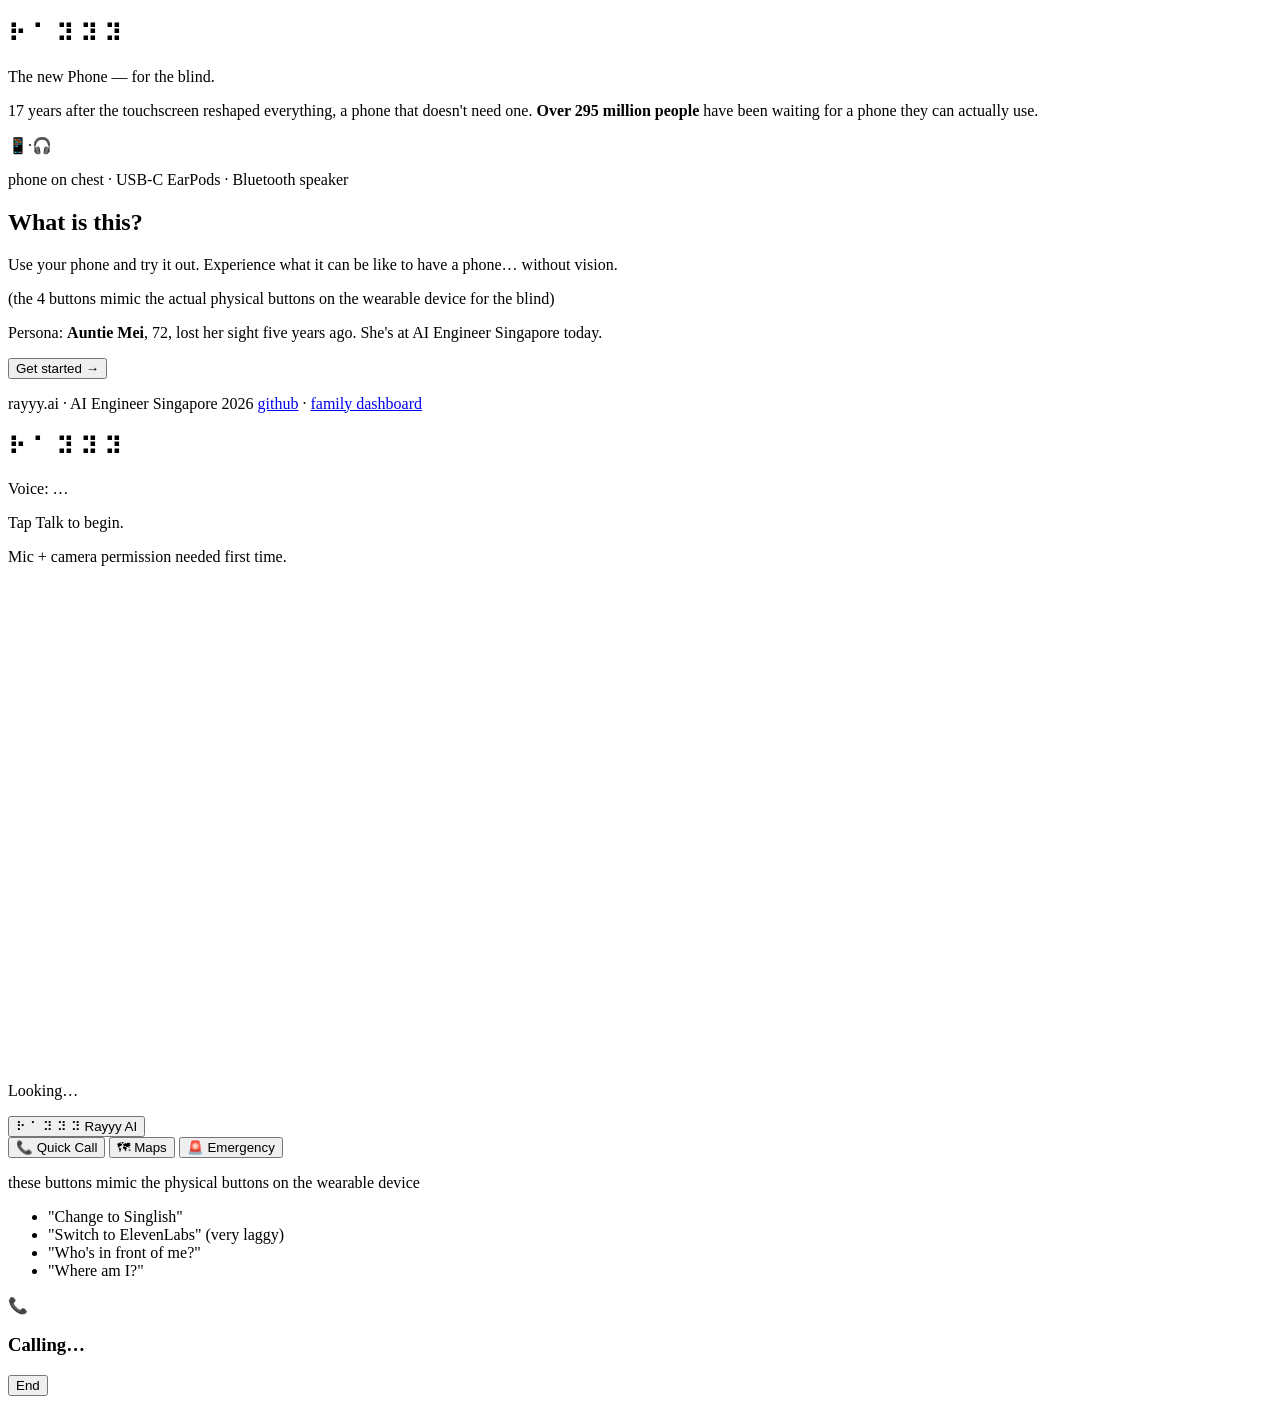
==== public/index.html @ 4cb22544 "Screen 2: add 4 quick prompts under the button bar Small chip list under the "buttons mimic the phys" ====
<!doctype html>
<html lang="en">
  <head>
    <meta charset="utf-8" />
    <meta
      name="viewport"
      content="width=device-width, initial-scale=1, viewport-fit=cover, user-scalable=no"
    />
    <meta name="apple-mobile-web-app-capable" content="yes" />
    <meta name="apple-mobile-web-app-status-bar-style" content="black-translucent" />
    <meta
      name="description"
      content="Rayyy — a new kind of phone for the blind. 17 years after the touchscreen reshaped everything, a phone that doesn't need one."
    />
    <title>Rayyy — the new Phone, for the blind</title>
    <link rel="preconnect" href="https://fonts.googleapis.com" />
    <link rel="preconnect" href="https://fonts.gstatic.com" crossorigin />
    <link
      href="https://fonts.googleapis.com/css2?family=Fraunces:opsz,wght@9..144,500;9..144,600;9..144,700&family=Inter:wght@400;500;600;700&family=JetBrains+Mono:wght@400;500&display=swap"
      rel="stylesheet"
    />
    <link rel="stylesheet" href="/styles.css" />
  </head>
  <body>
    <main id="page">
      <!-- Screen 1: What is this -->
      <section class="screen screen-intro">
        <header class="hero">
          <h1 class="braille-logo" aria-label="rayyy">⠗ ⠁ ⠽ ⠽ ⠽</h1>
          <p class="tagline">The new Phone — for the blind.</p>
          <p class="subtagline">
            17 years after the touchscreen reshaped everything, a phone that
            doesn't need one. <strong>Over 295 million people</strong> have been
            waiting for a phone they can actually use.
          </p>
        </header>

        <section class="card intro">
          <div class="product">
            <video
              id="product-video"
              src="/assets/product.mp4"
              autoplay
              loop
              muted
              playsinline
              poster="/assets/product.jpg"
              onerror="this.remove(); var fb=document.getElementById('product-img'); if(fb){ fb.style.display='block'; }"
            ></video>
            <img
              id="product-img"
              src="/assets/product.jpg"
              alt="Phone strapped to chest with USB-C EarPods"
              style="display:none;"
              onerror="this.remove(); document.getElementById('product-fallback').classList.add('show');"
            />
            <div id="product-fallback" class="product-fallback">
              <div class="product-emoji" aria-hidden="true">📱<span>·</span>🎧</div>
              <p class="product-caption">phone on chest · USB-C EarPods · Bluetooth speaker</p>
            </div>
          </div>
          <h2>What is this?</h2>
          <p class="lead">
            Use your phone and try it out. Experience what it can be like
            to have a phone… without vision.
          </p>
          <p class="lead-sub">
            (the 4 buttons mimic the actual physical buttons on the wearable
            device for the blind)
          </p>
          <p class="meta">
            Persona: <strong>Auntie Mei</strong>, 72, lost her sight five years
            ago. She's at AI Engineer Singapore today.
          </p>
        </section>

        <button id="continue-btn" class="big primary continue-btn">
          Get started <span class="arrow">→</span>
        </button>

        <footer class="page-footer-inline">
          <p class="brand">
            rayyy.ai · AI Engineer Singapore 2026
            <a href="https://github.com/bboxfred/rayyy" target="_blank" rel="noopener">github</a>
            ·
            <a href="/dashboard" target="_blank" rel="noopener">family dashboard</a>
          </p>
        </footer>
      </section>

      <!-- Screen 2: live UI -->
      <section class="screen screen-live">
        <header class="hero hero-small">
          <h1 class="braille-logo small" aria-label="rayyy">⠗ ⠁ ⠽ ⠽ ⠽</h1>
          <p id="voice-tag" class="voice-tag">Voice: …</p>
        </header>

        <section id="status-card" class="card status-card live-status">
          <p id="status">Tap Talk to begin.</p>
          <p id="hint" class="hint">Mic + camera permission needed first time.</p>
          <!-- Viewfinder slots in here when Rayyy fires enable_camera. -->
          <div id="viewfinder-card" class="viewfinder-inline hidden">
            <canvas id="viewfinder" width="640" height="480"></canvas>
            <p id="viewfinder-caption" class="hint">Looking…</p>
          </div>
        </section>

        <!-- Bottom bar: 1 big Talk button on the left, 3 quick actions on the right. -->
        <section class="bottom-bar">
          <button id="talk-btn" class="talk-big" aria-label="Talk to Rayyy">
            <span class="talk-braille" aria-hidden="true">⠗ ⠁ ⠽ ⠽ ⠽</span>
            <span class="talk-label">Rayyy AI</span>
          </button>
          <div class="action-stack">
            <button id="action-call" class="action-btn" data-action="quick_call">
              <span class="action-emoji" aria-hidden="true">📞</span>
              <span class="action-label">Quick Call</span>
            </button>
            <button id="action-maps" class="action-btn" data-action="enquire_maps">
              <span class="action-emoji" aria-hidden="true">🗺</span>
              <span class="action-label">Maps</span>
            </button>
            <button id="action-emergency" class="action-btn emergency" data-action="emergency">
              <span class="action-emoji" aria-hidden="true">🚨</span>
              <span class="action-label">Emergency</span>
            </button>
          </div>
        </section>
        <p class="bar-caption">
          these buttons mimic the physical buttons on the wearable device
        </p>
        <ul class="try-prompts" aria-label="Things to try saying">
          <li>"Change to Singlish"</li>
          <li>
            "Switch to ElevenLabs"
            <span class="warn-tiny">(very laggy)</span>
          </li>
          <li>"Who's in front of me?"</li>
          <li>"Where am I?"</li>
        </ul>
      </section>

      <!-- Audio sink. Routing AudioContext through MediaStreamDestination ->
           <audio> uses iOS's media-playback path, which preserves loudspeaker
           routing across audio session changes (camera on flips iOS to the
           earpiece otherwise). -->
      <audio id="audio-out" autoplay playsinline></audio>

      <!-- Full-screen overlay for emergency / call scenarios. -->
      <div id="scenario-overlay" class="scenario-overlay" aria-live="polite">
        <div class="scenario-inner">
          <div id="scenario-icon" class="scenario-icon">📞</div>
          <h3 id="scenario-title" class="scenario-title">Calling…</h3>
          <p id="scenario-sub" class="scenario-sub"></p>
          <div class="scenario-bars" aria-hidden="true">
            <span></span><span></span><span></span>
          </div>
          <button id="scenario-close" class="scenario-close">End</button>
        </div>
      </div>

    </main>

    <script src="/app.js?v=18"></script>
  </body>
</html>
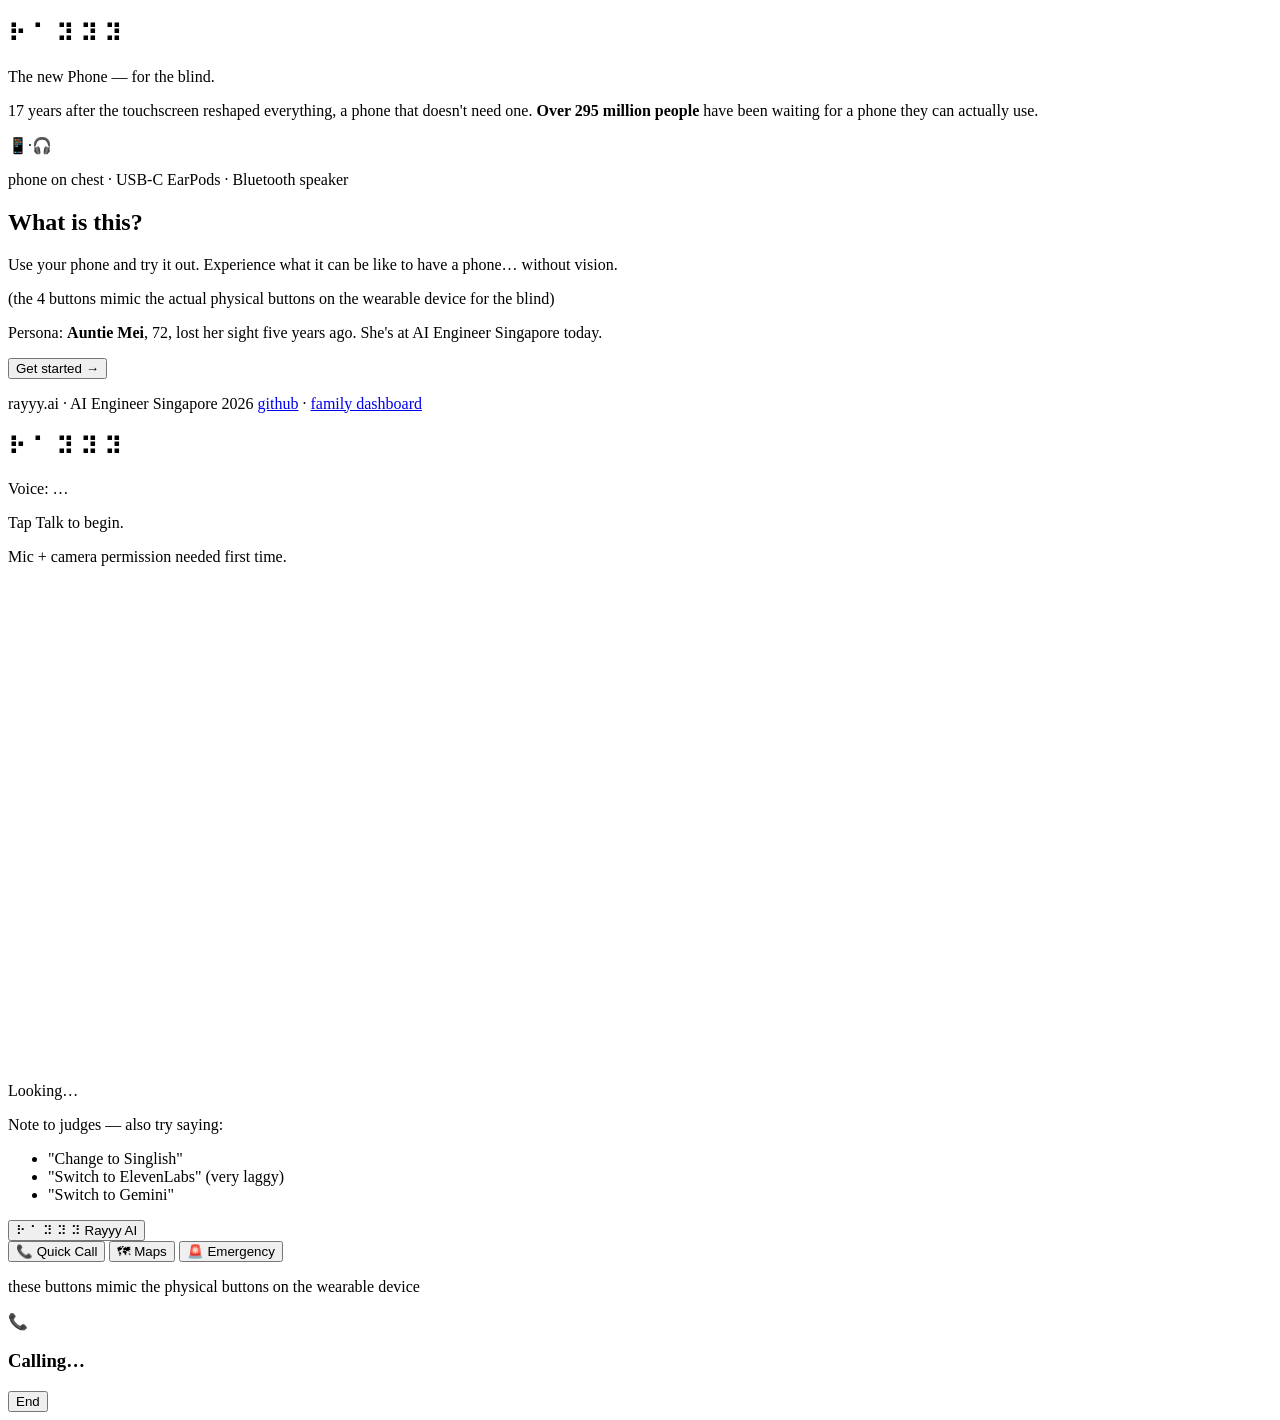
==== commit 618c5484: "Screen 2 layout polish: Note to judges + shorter status + single-line braille - "Change to Singlish"" ====
--- a/public/index.html
+++ b/public/index.html
@@ -105,6 +105,19 @@
           </div>
         </section>
 
+        <!-- Note to judges (above the button bar) -->
+        <section class="judges-note">
+          <p class="judges-note-label">Note to judges — also try saying:</p>
+          <ul class="judges-pills">
+            <li>"Change to Singlish"</li>
+            <li>
+              "Switch to ElevenLabs"
+              <span class="warn-tiny">(very laggy)</span>
+            </li>
+            <li>"Switch to Gemini"</li>
+          </ul>
+        </section>
+
         <!-- Bottom bar: 1 big Talk button on the left, 3 quick actions on the right. -->
         <section class="bottom-bar">
           <button id="talk-btn" class="talk-big" aria-label="Talk to Rayyy">
@@ -129,15 +142,6 @@
         <p class="bar-caption">
           these buttons mimic the physical buttons on the wearable device
         </p>
-        <ul class="try-prompts" aria-label="Things to try saying">
-          <li>"Change to Singlish"</li>
-          <li>
-            "Switch to ElevenLabs"
-            <span class="warn-tiny">(very laggy)</span>
-          </li>
-          <li>"Who's in front of me?"</li>
-          <li>"Where am I?"</li>
-        </ul>
       </section>
 
       <!-- Audio sink. Routing AudioContext through MediaStreamDestination ->
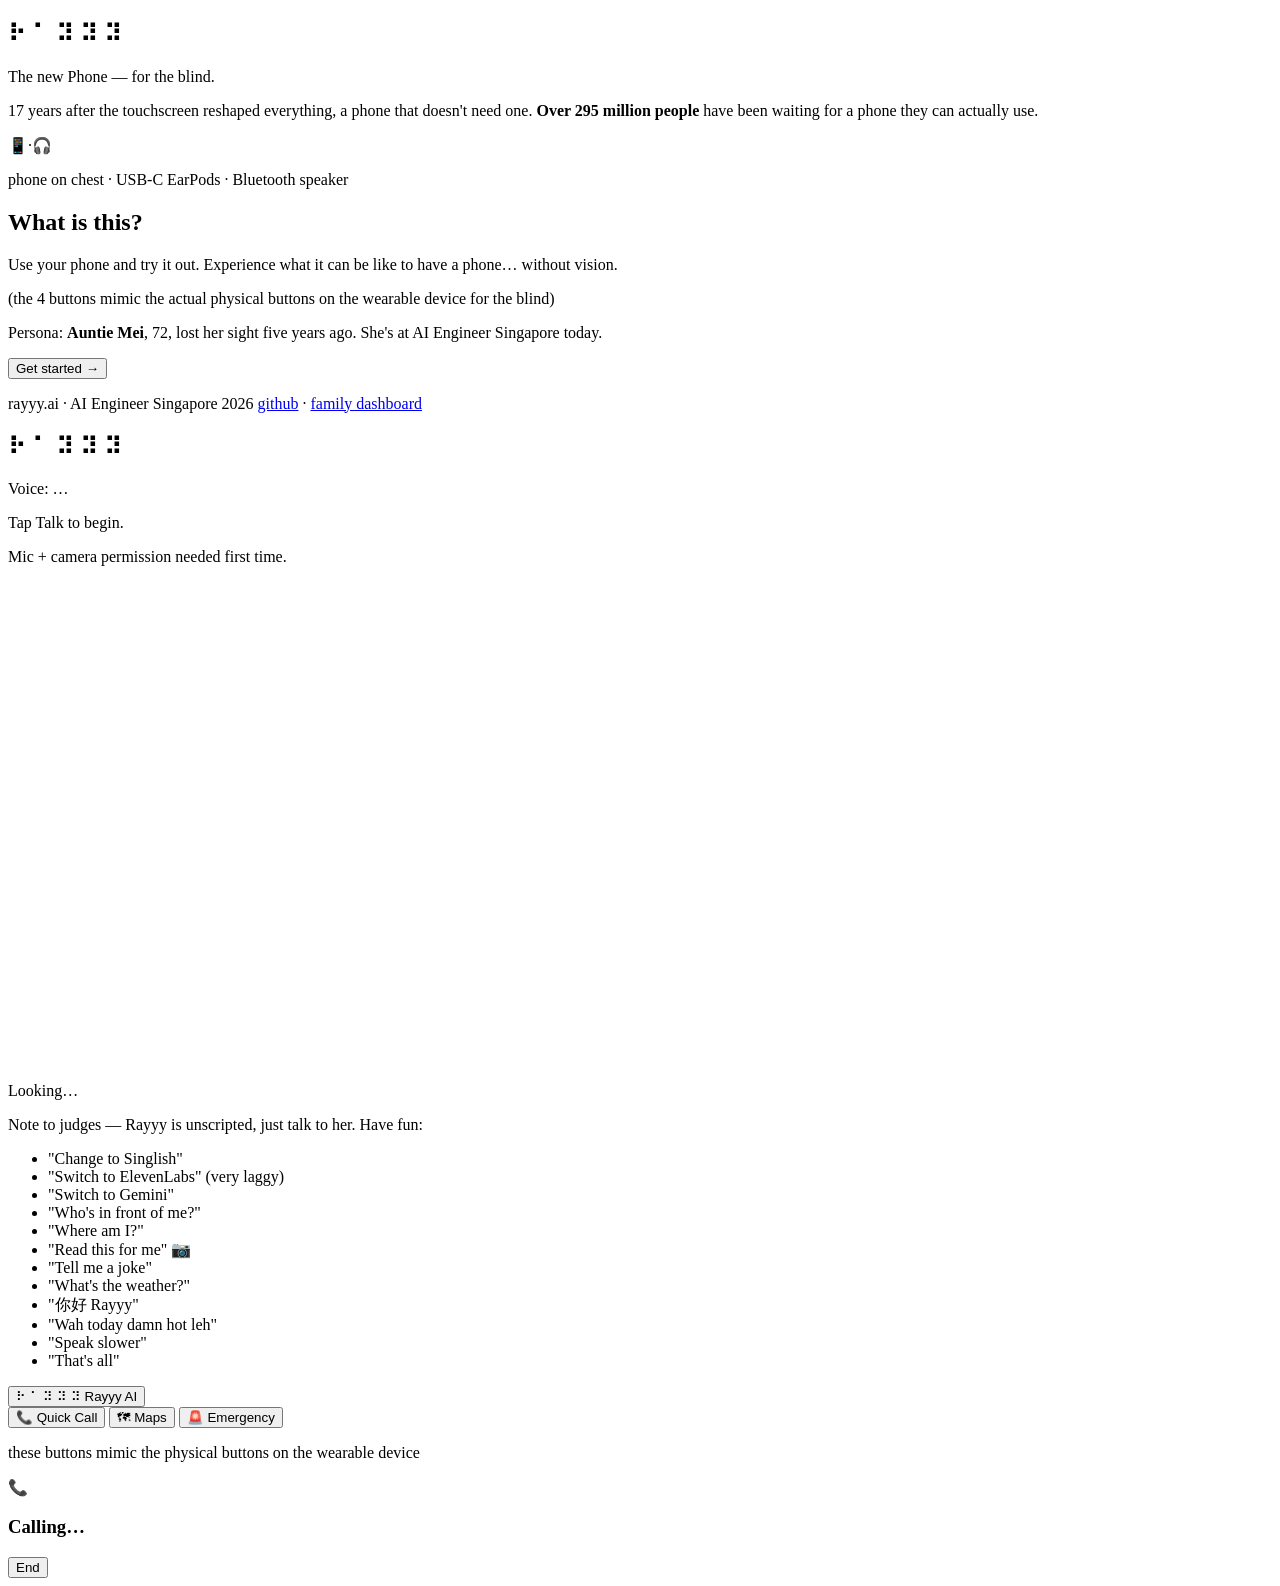
==== commit e4004b2a: "Note to judges: more prompts + invitation to play Expanded the pill list from 3 to 12 prompts coveri" ====
--- a/public/index.html
+++ b/public/index.html
@@ -107,7 +107,9 @@
 
         <!-- Note to judges (above the button bar) -->
         <section class="judges-note">
-          <p class="judges-note-label">Note to judges — also try saying:</p>
+          <p class="judges-note-label">
+            Note to judges — Rayyy is unscripted, just talk to her. Have fun:
+          </p>
           <ul class="judges-pills">
             <li>"Change to Singlish"</li>
             <li>
@@ -115,6 +117,15 @@
               <span class="warn-tiny">(very laggy)</span>
             </li>
             <li>"Switch to Gemini"</li>
+            <li>"Who's in front of me?"</li>
+            <li>"Where am I?"</li>
+            <li>"Read this for me" 📷</li>
+            <li>"Tell me a joke"</li>
+            <li>"What's the weather?"</li>
+            <li>"你好 Rayyy"</li>
+            <li>"Wah today damn hot leh"</li>
+            <li>"Speak slower"</li>
+            <li>"That's all"</li>
           </ul>
         </section>
 
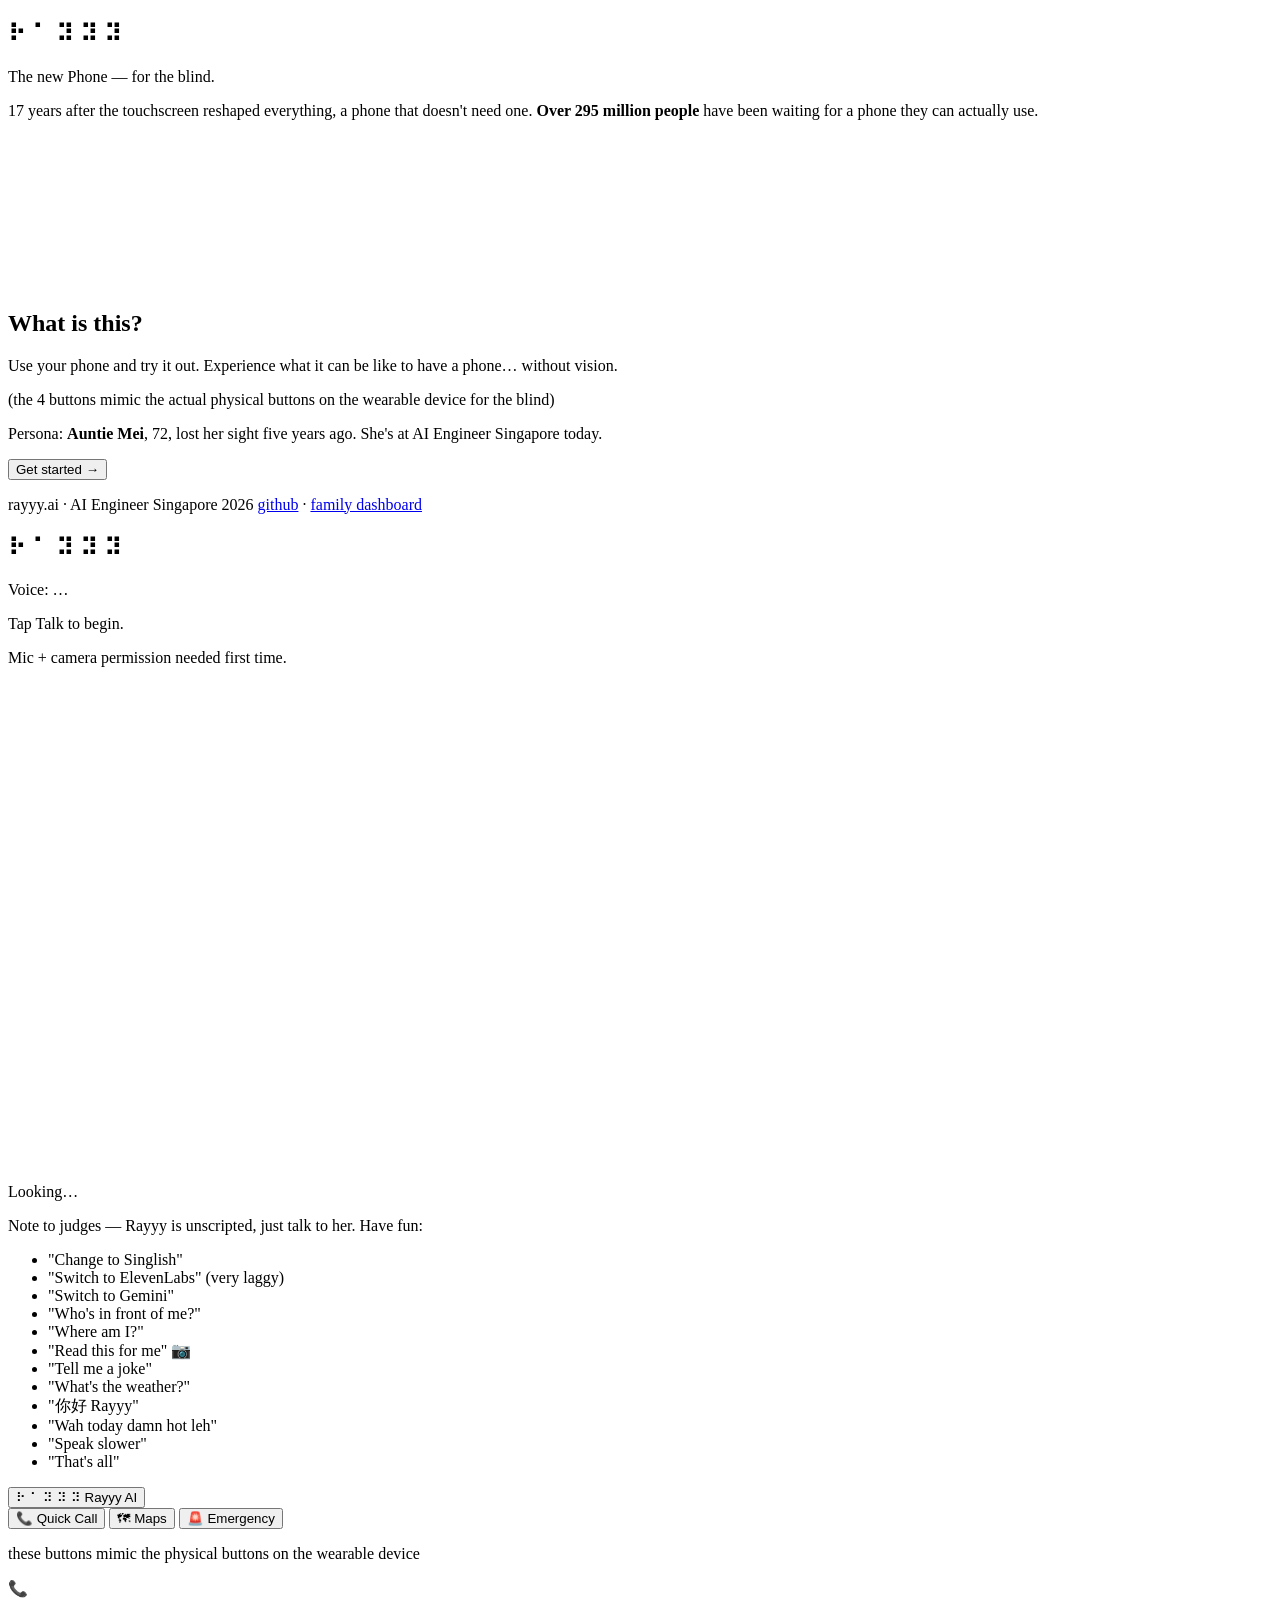
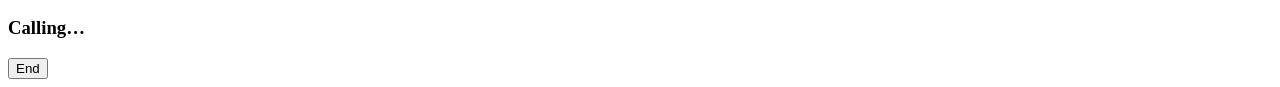
==== commit e3a51de3: "Landing: drop the emoji + "phone on chest" fallback caption Per Freddy: the looping product video al" ====
--- a/public/index.html
+++ b/public/index.html
@@ -39,25 +39,13 @@
           <div class="product">
             <video
               id="product-video"
-              src="/assets/product.mp4"
+              src="/product/productdemo.mp4"
               autoplay
               loop
               muted
               playsinline
-              poster="/assets/product.jpg"
-              onerror="this.remove(); var fb=document.getElementById('product-img'); if(fb){ fb.style.display='block'; }"
+              poster="/product/Frontview.png"
             ></video>
-            <img
-              id="product-img"
-              src="/assets/product.jpg"
-              alt="Phone strapped to chest with USB-C EarPods"
-              style="display:none;"
-              onerror="this.remove(); document.getElementById('product-fallback').classList.add('show');"
-            />
-            <div id="product-fallback" class="product-fallback">
-              <div class="product-emoji" aria-hidden="true">📱<span>·</span>🎧</div>
-              <p class="product-caption">phone on chest · USB-C EarPods · Bluetooth speaker</p>
-            </div>
           </div>
           <h2>What is this?</h2>
           <p class="lead">
@@ -176,6 +164,6 @@
 
     </main>
 
-    <script src="/app.js?v=18"></script>
+    <script src="/app.js?v=21"></script>
   </body>
 </html>
